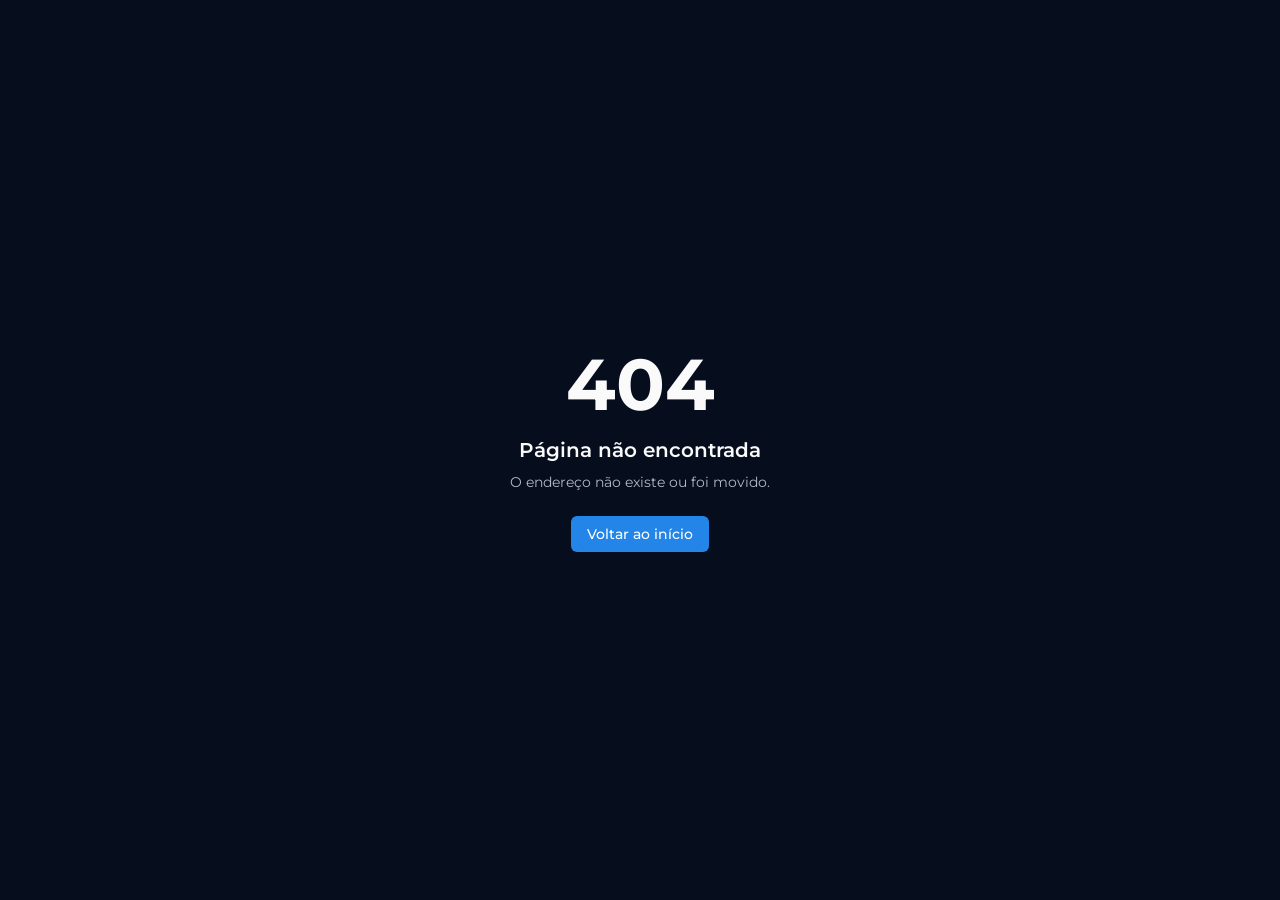
==== index.html @ 162f6ff9 "ERP: limite de entrega em km + motoboy assume pelo QR (main 9eff3ea)" ====
<!DOCTYPE html><html lang="pt-BR" data-appearance="dark"><head><meta charSet="utf-8"/><meta name="viewport" content="width=device-width, initial-scale=1"/><link rel="stylesheet" href="https://fonts.googleapis.com/css2?family=Montserrat:wght@400;500;600;700;800;900&amp;display=swap" data-precedence="default"/><link rel="stylesheet" href="/assets/styles-Cf3nDfqn.css" data-precedence="default"/><title>MenorPreço ERP — Um sistema. Toda a rede.</title><meta name="theme-color" content="#07529B"/><meta name="description" content="MenorPreço ERP: gestão e atendimento da rede de farmácias."/><meta property="og:title" content="MenorPreço ERP"/><meta property="og:description" content="Gestão e atendimento da rede de farmácias."/><meta property="og:type" content="website"/><meta name="twitter:card" content="summary_large_image"/><link rel="modulepreload" href="/assets/index-DogbcroK.js"/><link rel="modulepreload" href="/assets/rolldown-runtime-CbXtAM7H.js"/><link rel="modulepreload" href="/assets/preload-helper-LqPBfyZ9.js"/><link rel="modulepreload" href="/assets/lazyRouteComponent-B53vJRKX.js"/><link rel="modulepreload" href="/assets/dist-D2gq0rIz.js"/><link rel="modulepreload" href="/assets/abertura-script-DGflsccr.js"/><link rel="modulepreload" href="/assets/e._codigo-VKmryGbg.js"/><link rel="modulepreload" href="/assets/entregador._token-BZIvgTLA.js"/><link rel="modulepreload" href="/assets/routes-CX7l208M.js"/><link rel="preconnect" href="https://fonts.googleapis.com"/><link rel="icon" href="/favicon.ico?v=2" sizes="any"/><link rel="icon" href="/favicon.png?v=2" type="image/png" sizes="64x64"/><link rel="icon" href="/favicon-192.png?v=2" type="image/png" sizes="192x192"/><link rel="apple-touch-icon" href="/apple-touch-icon.png"/></head><body><script>(function(){if(location.pathname!=="/")return;var s=document.createElement("style");s.textContent="\n#mp-abertura { position: fixed; inset: 0; z-index: 100; display: grid; place-items: center; background: #06142b; transition: opacity 450ms ease; padding: 24px }\n#mp-abertura.saindo { opacity: 0; pointer-events: none }\n#mp-abertura .fundo { position: absolute; inset: 0; background: radial-gradient(60% 50% at 50% 42%, rgba(7,82,155,.55), transparent 70%), radial-gradient(40% 35% at 62% 58%, rgba(233,43,130,.28), transparent 70%) }\n#mp-abertura .col { position: relative; display: flex; flex-direction: column; align-items: center }\n#mp-abertura .marca { position: relative; display: grid; place-items: center; width: clamp(136px, 40vw, 176px); aspect-ratio: 1 }\n#mp-abertura .brilho { position: absolute; inset: 8px; border-radius: 9999px; filter: blur(28px); background: conic-gradient(from 200deg, #07529B, #E92B82, #07529B); animation: mp-brilho 1.8s ease-in-out infinite }\n#mp-abertura .anel { position: absolute; inset: 0; border-radius: 9999px; background: conic-gradient(from 0deg, transparent 0 55%, #07529B 70%, #E92B82 92%, transparent 100%);\n  -webkit-mask: radial-gradient(farthest-side, transparent calc(100% - 3px), #000 calc(100% - 3px)); mask: radial-gradient(farthest-side, transparent calc(100% - 3px), #000 calc(100% - 3px));\n  animation: mp-anel-in .6s .15s ease-out both, mp-anel 2.4s .15s linear infinite }\n#mp-abertura img { position: relative; width: 73%; height: 73%; border-radius: 22%; object-fit: contain; box-shadow: 0 20px 60px rgba(233,43,130,.35); animation: mp-icone .9s cubic-bezier(.16,1,.3,1) both }\n#mp-abertura .nome { margin-top: 26px; font-family: Montserrat, system-ui, sans-serif; font-weight: 800; font-size: clamp(28px, 9vw, 40px); line-height: 1; color: #fff; white-space: nowrap; animation: mp-nome .7s .55s cubic-bezier(.16,1,.3,1) both }\n#mp-abertura .nome b:first-child { color: #3d8fe0 } #mp-abertura .nome b:nth-child(2) { color: #E92B82 }\n#mp-abertura .nome small { margin-left: 8px; vertical-align: middle; font-size: .36em; letter-spacing: .3em; color: rgba(255,255,255,.6) }\n#mp-abertura .trilho { margin-top: 22px; height: 4px; width: 160px; overflow: hidden; border-radius: 9999px; background: rgba(255,255,255,.1); animation: mp-sub .5s 1s ease-out both }\n#mp-abertura .barra { height: 100%; width: 45%; border-radius: 9999px; background: linear-gradient(90deg, #07529B, #E92B82); animation: mp-barra 1.3s .9s cubic-bezier(.65,0,.35,1) infinite }\n@keyframes mp-icone { 0% { opacity: 0; transform: scale(.55) rotate(-8deg); filter: blur(6px) } 55% { opacity: 1; transform: scale(1.06) rotate(0); filter: blur(0) } 100% { transform: scale(1) } }\n@keyframes mp-anel { from { transform: rotate(0deg) } to { transform: rotate(360deg) } }\n@keyframes mp-anel-in { from { opacity: 0; transform: scale(.7) } to { opacity: 1; transform: scale(1) } }\n@keyframes mp-brilho { 0%,100% { opacity: .45; transform: scale(.9) } 50% { opacity: .9; transform: scale(1.08) } }\n@keyframes mp-nome { from { opacity: 0; transform: translateY(14px); letter-spacing: .3em } to { opacity: 1; transform: none; letter-spacing: -.01em } }\n@keyframes mp-sub { from { opacity: 0 } to { opacity: 1 } }\n@keyframes mp-barra { from { transform: translateX(-110%) } to { transform: translateX(240%) } }\n@media (prefers-reduced-motion: reduce) { #mp-abertura * { animation: none !important } }\n";document.head.appendChild(s);var d=document.createElement("div");d.id="mp-abertura";d.setAttribute("role","presentation");d.innerHTML="<div class=\"fundo\"></div><div class=\"col\"><div class=\"marca\"><div class=\"brilho\"></div><div class=\"anel\"></div><img src=\"/logo.png\" alt=\"MenorPreço ERP\"></div><div class=\"nome\"><b>Menor</b><b>Preço</b><small>ERP</small></div><div class=\"trilho\"><div class=\"barra\"></div></div></div>";function sai(){d.classList.add("saindo");setTimeout(function(){d.remove()},450)}d.onclick=sai;setTimeout(sai,15000);document.body.appendChild(d)})();</script><!--$--><!--$--><!--/$--><script>(function(a,f){let l;try{l=JSON.parse(sessionStorage.getItem(a)||"{}")}catch{return}const n=l?.[f||history.state?.__TSR_key];let c=!1;for(const t in n){const e=n[t],o=e?.scrollX,s=e?.scrollY;if(Number.isFinite(o)&&Number.isFinite(s)){if(t==="window")scrollTo(o,s),c=!0;else if(t)try{const r=document.querySelector(t);r&&(r.scrollLeft=o,r.scrollTop=s)}catch{}}}if(c)return;const i=location.hash.slice(1);if(i){const t=history.state?.__hashScrollIntoViewOptions??!0;if(t){const e=document.getElementById(i);e&&e.scrollIntoView(t)}return}scrollTo(0,0)})("tsr-scroll-restoration-v1_3");document.currentScript.remove()</script><!--/$--><script data-tsr-stream-part="">(self.$R=self.$R||{})["tsr"]=[];self.$_TSR={h(){this.hydrated=!0,this.c()},e(){this.streamEnded=!0,this.c()},c(){this.hydrated&&this.streamEnded&&(delete self.$_TSR,delete self.$R.tsr)},p(e){this.initialized?e():this.buffer.push(e)},buffer:[]};$_TSR.router=($R=>$R[0]={manifest:$R[1]={routes:$R[2]={__root__:$R[3]={preloads:$R[4]=["/assets/index-DogbcroK.js","/assets/rolldown-runtime-CbXtAM7H.js","/assets/preload-helper-LqPBfyZ9.js","/assets/lazyRouteComponent-B53vJRKX.js","/assets/dist-D2gq0rIz.js","/assets/abertura-script-DGflsccr.js","/assets/e._codigo-VKmryGbg.js","/assets/entregador._token-BZIvgTLA.js"],scripts:$R[5]=[$R[6]={attrs:$R[7]={type:"module",async:!0,src:"/assets/index-DogbcroK.js"}}]}}},matches:$R[8]=[$R[9]={i:"__root__ ",u:1795221969073,s:"success",ssr:!0}]})($R["tsr"]);$_TSR.e();{let s=document.currentScript,p;while((p=s.previousElementSibling)&&p.hasAttribute('data-tsr-stream-part'))p.remove();s.remove()}</script><script type="module" async="" src="/assets/index-DogbcroK.js"></script><script>document.currentScript.remove();/*$tsr-stream-boundary*/</script></body></html>
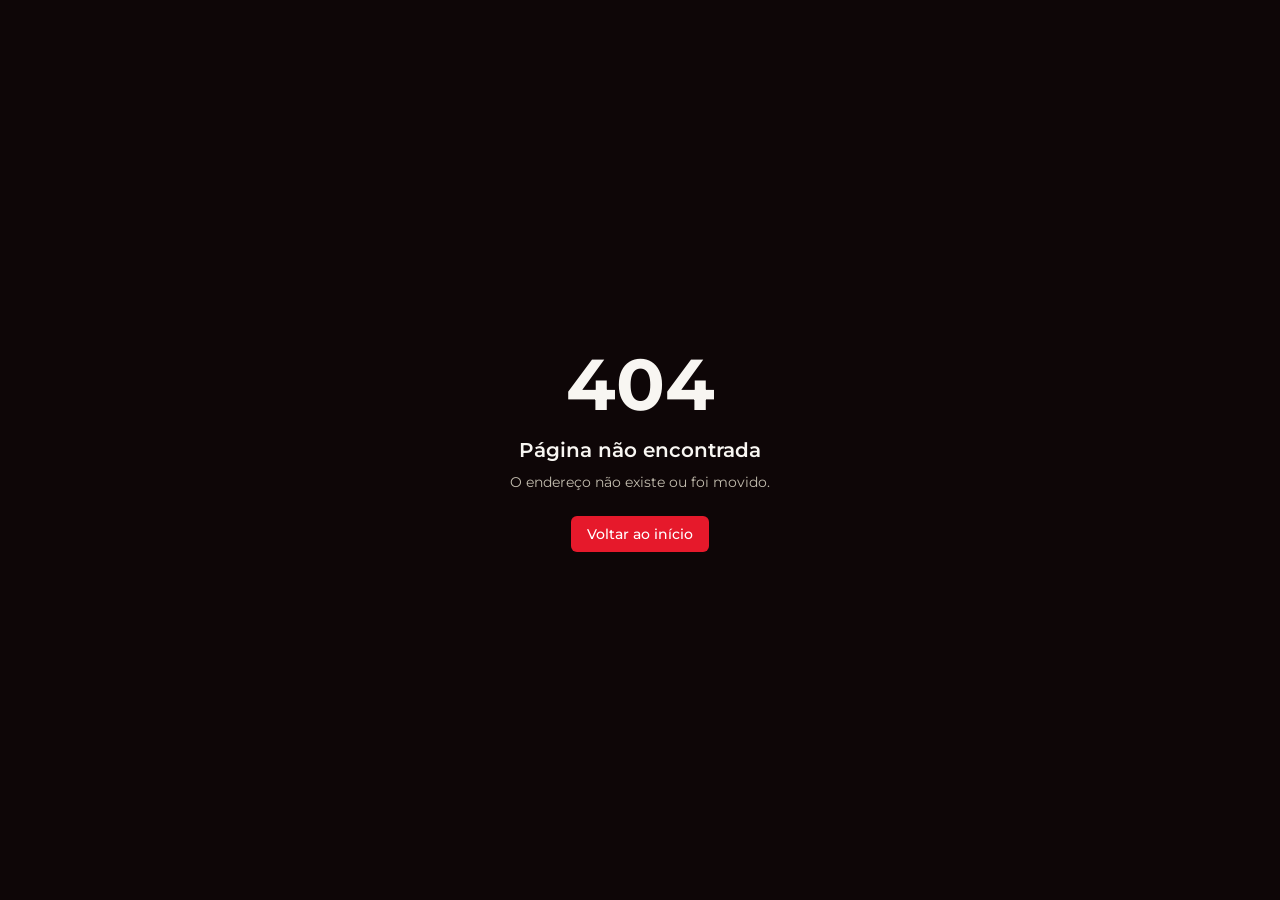
==== commit 27e1cf0b: "Marca oficial Rede Menor Preço Drogarias: logotipo, descrição e paleta Co-Authored-By: Claude Fable " ====
--- a/index.html
+++ b/index.html
@@ -1 +1 @@
-<!DOCTYPE html><html lang="pt-BR" data-appearance="dark"><head><meta charSet="utf-8"/><meta name="viewport" content="width=device-width, initial-scale=1"/><link rel="stylesheet" href="https://fonts.googleapis.com/css2?family=Montserrat:wght@400;500;600;700;800;900&amp;display=swap" data-precedence="default"/><link rel="stylesheet" href="/assets/styles-Cf3nDfqn.css" data-precedence="default"/><title>MenorPreço ERP — Um sistema. Toda a rede.</title><meta name="theme-color" content="#07529B"/><meta name="description" content="MenorPreço ERP: gestão e atendimento da rede de farmácias."/><meta property="og:title" content="MenorPreço ERP"/><meta property="og:description" content="Gestão e atendimento da rede de farmácias."/><meta property="og:type" content="website"/><meta name="twitter:card" content="summary_large_image"/><link rel="modulepreload" href="/assets/index-DogbcroK.js"/><link rel="modulepreload" href="/assets/rolldown-runtime-CbXtAM7H.js"/><link rel="modulepreload" href="/assets/preload-helper-LqPBfyZ9.js"/><link rel="modulepreload" href="/assets/lazyRouteComponent-B53vJRKX.js"/><link rel="modulepreload" href="/assets/dist-D2gq0rIz.js"/><link rel="modulepreload" href="/assets/abertura-script-DGflsccr.js"/><link rel="modulepreload" href="/assets/e._codigo-VKmryGbg.js"/><link rel="modulepreload" href="/assets/entregador._token-BZIvgTLA.js"/><link rel="modulepreload" href="/assets/routes-CX7l208M.js"/><link rel="preconnect" href="https://fonts.googleapis.com"/><link rel="icon" href="/favicon.ico?v=2" sizes="any"/><link rel="icon" href="/favicon.png?v=2" type="image/png" sizes="64x64"/><link rel="icon" href="/favicon-192.png?v=2" type="image/png" sizes="192x192"/><link rel="apple-touch-icon" href="/apple-touch-icon.png"/></head><body><script>(function(){if(location.pathname!=="/")return;var s=document.createElement("style");s.textContent="\n#mp-abertura { position: fixed; inset: 0; z-index: 100; display: grid; place-items: center; background: #06142b; transition: opacity 450ms ease; padding: 24px }\n#mp-abertura.saindo { opacity: 0; pointer-events: none }\n#mp-abertura .fundo { position: absolute; inset: 0; background: radial-gradient(60% 50% at 50% 42%, rgba(7,82,155,.55), transparent 70%), radial-gradient(40% 35% at 62% 58%, rgba(233,43,130,.28), transparent 70%) }\n#mp-abertura .col { position: relative; display: flex; flex-direction: column; align-items: center }\n#mp-abertura .marca { position: relative; display: grid; place-items: center; width: clamp(136px, 40vw, 176px); aspect-ratio: 1 }\n#mp-abertura .brilho { position: absolute; inset: 8px; border-radius: 9999px; filter: blur(28px); background: conic-gradient(from 200deg, #07529B, #E92B82, #07529B); animation: mp-brilho 1.8s ease-in-out infinite }\n#mp-abertura .anel { position: absolute; inset: 0; border-radius: 9999px; background: conic-gradient(from 0deg, transparent 0 55%, #07529B 70%, #E92B82 92%, transparent 100%);\n  -webkit-mask: radial-gradient(farthest-side, transparent calc(100% - 3px), #000 calc(100% - 3px)); mask: radial-gradient(farthest-side, transparent calc(100% - 3px), #000 calc(100% - 3px));\n  animation: mp-anel-in .6s .15s ease-out both, mp-anel 2.4s .15s linear infinite }\n#mp-abertura img { position: relative; width: 73%; height: 73%; border-radius: 22%; object-fit: contain; box-shadow: 0 20px 60px rgba(233,43,130,.35); animation: mp-icone .9s cubic-bezier(.16,1,.3,1) both }\n#mp-abertura .nome { margin-top: 26px; font-family: Montserrat, system-ui, sans-serif; font-weight: 800; font-size: clamp(28px, 9vw, 40px); line-height: 1; color: #fff; white-space: nowrap; animation: mp-nome .7s .55s cubic-bezier(.16,1,.3,1) both }\n#mp-abertura .nome b:first-child { color: #3d8fe0 } #mp-abertura .nome b:nth-child(2) { color: #E92B82 }\n#mp-abertura .nome small { margin-left: 8px; vertical-align: middle; font-size: .36em; letter-spacing: .3em; color: rgba(255,255,255,.6) }\n#mp-abertura .trilho { margin-top: 22px; height: 4px; width: 160px; overflow: hidden; border-radius: 9999px; background: rgba(255,255,255,.1); animation: mp-sub .5s 1s ease-out both }\n#mp-abertura .barra { height: 100%; width: 45%; border-radius: 9999px; background: linear-gradient(90deg, #07529B, #E92B82); animation: mp-barra 1.3s .9s cubic-bezier(.65,0,.35,1) infinite }\n@keyframes mp-icone { 0% { opacity: 0; transform: scale(.55) rotate(-8deg); filter: blur(6px) } 55% { opacity: 1; transform: scale(1.06) rotate(0); filter: blur(0) } 100% { transform: scale(1) } }\n@keyframes mp-anel { from { transform: rotate(0deg) } to { transform: rotate(360deg) } }\n@keyframes mp-anel-in { from { opacity: 0; transform: scale(.7) } to { opacity: 1; transform: scale(1) } }\n@keyframes mp-brilho { 0%,100% { opacity: .45; transform: scale(.9) } 50% { opacity: .9; transform: scale(1.08) } }\n@keyframes mp-nome { from { opacity: 0; transform: translateY(14px); letter-spacing: .3em } to { opacity: 1; transform: none; letter-spacing: -.01em } }\n@keyframes mp-sub { from { opacity: 0 } to { opacity: 1 } }\n@keyframes mp-barra { from { transform: translateX(-110%) } to { transform: translateX(240%) } }\n@media (prefers-reduced-motion: reduce) { #mp-abertura * { animation: none !important } }\n";document.head.appendChild(s);var d=document.createElement("div");d.id="mp-abertura";d.setAttribute("role","presentation");d.innerHTML="<div class=\"fundo\"></div><div class=\"col\"><div class=\"marca\"><div class=\"brilho\"></div><div class=\"anel\"></div><img src=\"/logo.png\" alt=\"MenorPreço ERP\"></div><div class=\"nome\"><b>Menor</b><b>Preço</b><small>ERP</small></div><div class=\"trilho\"><div class=\"barra\"></div></div></div>";function sai(){d.classList.add("saindo");setTimeout(function(){d.remove()},450)}d.onclick=sai;setTimeout(sai,15000);document.body.appendChild(d)})();</script><!--$--><!--$--><!--/$--><script>(function(a,f){let l;try{l=JSON.parse(sessionStorage.getItem(a)||"{}")}catch{return}const n=l?.[f||history.state?.__TSR_key];let c=!1;for(const t in n){const e=n[t],o=e?.scrollX,s=e?.scrollY;if(Number.isFinite(o)&&Number.isFinite(s)){if(t==="window")scrollTo(o,s),c=!0;else if(t)try{const r=document.querySelector(t);r&&(r.scrollLeft=o,r.scrollTop=s)}catch{}}}if(c)return;const i=location.hash.slice(1);if(i){const t=history.state?.__hashScrollIntoViewOptions??!0;if(t){const e=document.getElementById(i);e&&e.scrollIntoView(t)}return}scrollTo(0,0)})("tsr-scroll-restoration-v1_3");document.currentScript.remove()</script><!--/$--><script data-tsr-stream-part="">(self.$R=self.$R||{})["tsr"]=[];self.$_TSR={h(){this.hydrated=!0,this.c()},e(){this.streamEnded=!0,this.c()},c(){this.hydrated&&this.streamEnded&&(delete self.$_TSR,delete self.$R.tsr)},p(e){this.initialized?e():this.buffer.push(e)},buffer:[]};$_TSR.router=($R=>$R[0]={manifest:$R[1]={routes:$R[2]={__root__:$R[3]={preloads:$R[4]=["/assets/index-DogbcroK.js","/assets/rolldown-runtime-CbXtAM7H.js","/assets/preload-helper-LqPBfyZ9.js","/assets/lazyRouteComponent-B53vJRKX.js","/assets/dist-D2gq0rIz.js","/assets/abertura-script-DGflsccr.js","/assets/e._codigo-VKmryGbg.js","/assets/entregador._token-BZIvgTLA.js"],scripts:$R[5]=[$R[6]={attrs:$R[7]={type:"module",async:!0,src:"/assets/index-DogbcroK.js"}}]}}},matches:$R[8]=[$R[9]={i:"__root__ ",u:1795221969073,s:"success",ssr:!0}]})($R["tsr"]);$_TSR.e();{let s=document.currentScript,p;while((p=s.previousElementSibling)&&p.hasAttribute('data-tsr-stream-part'))p.remove();s.remove()}</script><script type="module" async="" src="/assets/index-DogbcroK.js"></script><script>document.currentScript.remove();/*$tsr-stream-boundary*/</script></body></html>+<!DOCTYPE html><html lang="pt-BR" data-appearance="dark"><head><meta charSet="utf-8"/><meta name="viewport" content="width=device-width, initial-scale=1"/><link rel="stylesheet" href="https://fonts.googleapis.com/css2?family=Montserrat:wght@400;500;600;700;800;900&amp;display=swap" data-precedence="default"/><link rel="stylesheet" href="/assets/styles-BQd5UYlD.css" data-precedence="default"/><title>Menor Preço · Sistema de gestão</title><meta name="theme-color" content="#280808"/><meta name="description" content="Rede Menor Preço Drogarias: gestão e atendimento da rede de farmácias."/><meta property="og:title" content="Menor Preço · Sistema de gestão"/><meta property="og:description" content="Gestão e atendimento da rede de farmácias."/><meta property="og:type" content="website"/><meta name="twitter:card" content="summary_large_image"/><link rel="modulepreload" href="/assets/index-nc6WXQtm.js"/><link rel="modulepreload" href="/assets/rolldown-runtime-CbXtAM7H.js"/><link rel="modulepreload" href="/assets/jsx-runtime-CIHwb6Jn.js"/><link rel="modulepreload" href="/assets/lazyRouteComponent-DTms6YUa.js"/><link rel="modulepreload" href="/assets/dist-D2gq0rIz.js"/><link rel="modulepreload" href="/assets/marca-CmBGVO0B.js"/><link rel="modulepreload" href="/assets/abertura-script-DpLwMf29.js"/><link rel="modulepreload" href="/assets/preload-helper-Czpn1I53.js"/><link rel="modulepreload" href="/assets/d._token-YKIfpyjC.js"/><link rel="modulepreload" href="/assets/e._codigo-4cXFzjA4.js"/><link rel="modulepreload" href="/assets/entregador._token-7_UjoUgg.js"/><link rel="modulepreload" href="/assets/routes-DH0JvNzb.js"/><link rel="preconnect" href="https://fonts.googleapis.com"/><link rel="icon" href="/favicon.ico?v=3" sizes="any"/><link rel="icon" href="/favicon.png?v=3" type="image/png" sizes="64x64"/><link rel="icon" href="/favicon-192.png?v=3" type="image/png" sizes="192x192"/><link rel="apple-touch-icon" href="/apple-touch-icon.png?v=3"/><style id="mp-marca">[data-appearance="dark"]{--background:355 42% 4%;--foreground:43 30% 96%;--primary:355 80% 50%;--primary-foreground:0 0% 100%;--primary-dark:355 80% 36%;--ouro:43 84% 64%;--destaque:43 84% 64%;--ok:150 62% 46%;--aviso:28 96% 58%;--card:355 28% 8%;--muted:355 20% 13%;--muted-foreground:43 14% 72%;--border:43 60% 92%;--input:355 35% 6%;--hover-bg:355 20% 13%;--sidebar-background:355 45% 3.5%;--destructive:8 92% 66%;--shadow:0 4px 12px -1px rgba(0,0,0,.6), 0 2px 8px -1px rgba(0,0,0,.4);--destaque-foreground:355 60% 8%}[data-appearance="light"]{--background:43 45% 97%;--foreground:355 55% 9%;--primary:355 80% 47%;--primary-foreground:0 0% 100%;--primary-dark:355 80% 35%;--ouro:38 85% 33%;--destaque:43 84% 60%;--ok:152 68% 30%;--aviso:28 92% 38%;--card:0 0% 100%;--muted:43 35% 92%;--muted-foreground:355 12% 34%;--border:355 55% 9%;--input:0 0% 100%;--hover-bg:43 40% 94%;--sidebar-background:0 0% 100%;--destructive:8 80% 40%;--shadow:0 4px 12px -2px rgba(0,0,0,.08);--destaque-foreground:355 60% 8%}.mp-logo{position:relative;aspect-ratio:640/265}.mp-logo>img{position:absolute;inset:0;display:block;width:100%;height:100%;max-width:none}.mp-orbita{position:absolute;left:0;right:0;top:50%;aspect-ratio:640/649.8;transform:translateY(-50%) scaleY(0.4078);pointer-events:none}.mp-orbita img{display:block;width:100%;height:100%;max-width:none;animation:mp-orbita 7s cubic-bezier(.65,0,.35,1) .35s infinite}.mp-logo.rapido .mp-orbita img{animation-duration:2.6s;animation-name:mp-orbita-rapida}@keyframes mp-orbita{0%{transform:rotate(0)}30%,100%{transform:rotate(-360deg)}}@keyframes mp-orbita-rapida{0%{transform:rotate(0)}82%,100%{transform:rotate(-360deg)}}@media (prefers-reduced-motion:reduce){.mp-orbita img{animation:none}}</style></head><body><script>(function(){if(location.pathname!=="/")return;var s=document.createElement("style");s.textContent="\n#mp-abertura { position: fixed; inset: 0; z-index: 100; display: grid; place-items: center; background: #0d0203; transition: opacity 450ms ease; padding: 24px }\n#mp-abertura.saindo { opacity: 0; pointer-events: none }\n#mp-abertura .fundo { position: absolute; inset: 0; background: radial-gradient(58% 46% at 50% 42%, rgba(216,24,40,.5), transparent 70%), radial-gradient(36% 28% at 64% 60%, rgba(240,196,88,.16), transparent 70%) }\n#mp-abertura .col { position: relative; display: flex; flex-direction: column; align-items: center }\n#mp-abertura .marca { position: relative; width: clamp(236px, 68vw, 348px); aspect-ratio: 640 / 265; animation: mp-logo 1s cubic-bezier(.16,1,.3,1) both }\n#mp-abertura .halo { position: absolute; inset: 6% -4%; border-radius: 50%; filter: blur(34px); background: radial-gradient(closest-side, rgba(240,196,88,.55), rgba(216,24,40,.5) 60%, transparent); animation: mp-halo 2s ease-in-out infinite }\n#mp-abertura .mp-logo { width: 100%; filter: drop-shadow(0 18px 34px rgba(0,0,0,.55)) }\n#mp-abertura .luz { position: absolute; inset: 0; overflow: hidden; -webkit-mask: url(/logo-disco.png) center / contain no-repeat; mask: url(/logo-disco.png) center / contain no-repeat }\n#mp-abertura .luz::before { content: \"\"; position: absolute; top: -20%; bottom: -20%; left: 0; width: 34%; background: linear-gradient(100deg, transparent, rgba(255,255,255,.75) 50%, transparent); transform: translateX(-140%) skewX(-12deg); animation: mp-luz 2.2s .75s cubic-bezier(.4,0,.2,1) infinite }\n#mp-abertura .desc { margin-top: 22px; display: flex; align-items: center; gap: 12px; font-family: Montserrat, system-ui, sans-serif; font-weight: 700; font-size: clamp(11px, 3.1vw, 13px); letter-spacing: .38em; text-transform: uppercase; color: #F0C458; white-space: nowrap; animation: mp-desc .7s .6s cubic-bezier(.16,1,.3,1) both }\n#mp-abertura .desc span { padding-left: .38em }\n#mp-abertura .desc i { display: block; height: 1px; width: 36px; background: linear-gradient(90deg, transparent, #F0C458); transform-origin: right; animation: mp-fio .6s .75s ease-out both }\n#mp-abertura .desc i:last-child { background: linear-gradient(90deg, #F0C458, transparent); transform-origin: left }\n#mp-abertura .trilho { margin-top: 24px; height: 3px; width: 168px; overflow: hidden; border-radius: 9999px; background: rgba(255,255,255,.1); animation: mp-sub .5s 1s ease-out both }\n#mp-abertura .barra { height: 100%; width: 45%; border-radius: 9999px; background: linear-gradient(90deg, #D81828, #F0C458, #F8E8B8); animation: mp-barra 1.3s .9s cubic-bezier(.65,0,.35,1) infinite }\n@keyframes mp-logo { 0% { opacity: 0; transform: scale(.62) translateY(10px); filter: blur(8px) } 55% { opacity: 1; transform: scale(1.04); filter: blur(0) } 100% { transform: scale(1) } }\n@keyframes mp-halo { 0%,100% { opacity: .5; transform: scale(.92) } 50% { opacity: .95; transform: scale(1.06) } }\n@keyframes mp-luz { 0% { transform: translateX(-140%) skewX(-12deg) } 45%,100% { transform: translateX(420%) skewX(-12deg) } }\n@keyframes mp-desc { from { opacity: 0; transform: translateY(10px); letter-spacing: .7em } to { opacity: 1; transform: none; letter-spacing: .38em } }\n@keyframes mp-fio { from { transform: scaleX(0) } to { transform: scaleX(1) } }\n@keyframes mp-sub { from { opacity: 0 } to { opacity: 1 } }\n@keyframes mp-barra { from { transform: translateX(-110%) } to { transform: translateX(240%) } }\n@media (prefers-reduced-motion: reduce) { #mp-abertura *, #mp-abertura *::before { animation: none !important } }\n";document.head.appendChild(s);var d=document.createElement("div");d.id="mp-abertura";d.setAttribute("role","presentation");d.innerHTML="<div class=\"fundo\"></div><div class=\"col\"><div class=\"marca\"><div class=\"halo\"></div><div class=\"mp-logo rapido\"><img src=\"/logo-disco.png\" alt=\"Rede Menor Preço Drogarias\"><div class=\"mp-orbita\"><img src=\"/logo-setas.png\" alt=\"\"></div></div><div class=\"luz\"></div></div><div class=\"desc\"><i></i><span>Sistema de gestão</span><i></i></div><div class=\"trilho\"><div class=\"barra\"></div></div></div>";function sai(){d.classList.add("saindo");setTimeout(function(){d.remove()},450)}d.onclick=sai;setTimeout(sai,15000);document.body.appendChild(d)})();</script><!--$--><!--$--><!--/$--><script>(function(a,f){let l;try{l=JSON.parse(sessionStorage.getItem(a)||"{}")}catch{return}const n=l?.[f||history.state?.__TSR_key];let c=!1;for(const t in n){const e=n[t],o=e?.scrollX,s=e?.scrollY;if(Number.isFinite(o)&&Number.isFinite(s)){if(t==="window")scrollTo(o,s),c=!0;else if(t)try{const r=document.querySelector(t);r&&(r.scrollLeft=o,r.scrollTop=s)}catch{}}}if(c)return;const i=location.hash.slice(1);if(i){const t=history.state?.__hashScrollIntoViewOptions??!0;if(t){const e=document.getElementById(i);e&&e.scrollIntoView(t)}return}scrollTo(0,0)})("tsr-scroll-restoration-v1_3");document.currentScript.remove()</script><!--/$--><script data-tsr-stream-part="">(self.$R=self.$R||{})["tsr"]=[];self.$_TSR={h(){this.hydrated=!0,this.c()},e(){this.streamEnded=!0,this.c()},c(){this.hydrated&&this.streamEnded&&(delete self.$_TSR,delete self.$R.tsr)},p(e){this.initialized?e():this.buffer.push(e)},buffer:[]};$_TSR.router=($R=>$R[0]={manifest:$R[1]={routes:$R[2]={__root__:$R[3]={preloads:$R[4]=["/assets/index-nc6WXQtm.js","/assets/rolldown-runtime-CbXtAM7H.js","/assets/jsx-runtime-CIHwb6Jn.js","/assets/lazyRouteComponent-DTms6YUa.js","/assets/dist-D2gq0rIz.js","/assets/marca-CmBGVO0B.js","/assets/abertura-script-DpLwMf29.js","/assets/preload-helper-Czpn1I53.js","/assets/d._token-YKIfpyjC.js","/assets/e._codigo-4cXFzjA4.js","/assets/entregador._token-7_UjoUgg.js"],scripts:$R[5]=[$R[6]={attrs:$R[7]={type:"module",async:!0,src:"/assets/index-nc6WXQtm.js"}}]}}},matches:$R[8]=[$R[9]={i:"__root__ ",u:1795548642275,s:"success",ssr:!0}]})($R["tsr"]);$_TSR.e();{let s=document.currentScript,p;while((p=s.previousElementSibling)&&p.hasAttribute('data-tsr-stream-part'))p.remove();s.remove()}</script><script type="module" async="" src="/assets/index-nc6WXQtm.js"></script><script>document.currentScript.remove();/*$tsr-stream-boundary*/</script></body></html>
